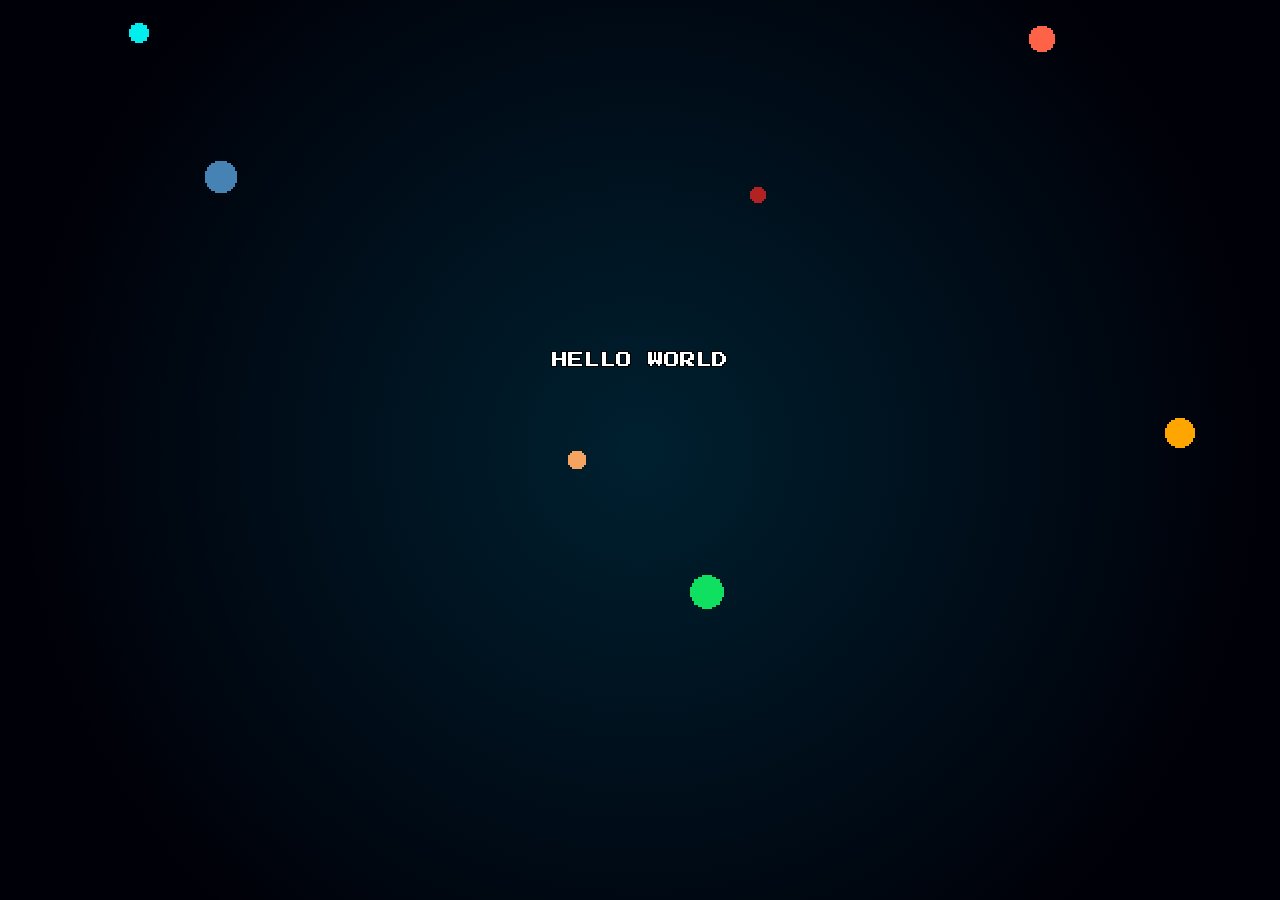
==== index.html @ 15dae46c "mobile view" ====
<!DOCTYPE html>
<html lang="ja">
  <head>
    <meta charset="UTF-8" />
    <meta name="viewport" content="width=device-width, initial-scale=1.0" />
    <meta name="google-adsense-account" content="ca-pub-1709050651667510">
    <title>yutat23.dev</title>
    <!-- favicon -->
    <link
      rel="icon"
      href="https://avatars.githubusercontent.com/u/45997563?v=4"
      type="image/x-icon"
    />
    <link
      href="https://fonts.googleapis.com/css2?family=Noto+Sans+JP:wght@400;700&family=Press+Start+2P&display=swap"
      rel="stylesheet"
    />
    <style>
      :root {
        --text-shadow: -1px -1px 0 #000, 1px -1px 0 #000, -1px 1px 0 #000,
          1px 1px 0 #000;
      }
      html,
      body {
        margin: 0;
        padding: 0;
        width: 100%;
        height: 100%;
        overflow: auto;
        background: radial-gradient(circle at center, #002030 0%, #000008 80%);
        font-family: "Noto Sans JP", sans-serif;
      }
      .star {
        position: absolute;
        width: 2px;
        height: 2px;
        background: #fff;
        opacity: 0;
        animation: twinkle infinite ease-in-out;
        image-rendering: pixelated;
        filter: blur(0.5px);
      }
      @keyframes twinkle {
        0%,
        100% {
          opacity: 0;
        }
        50% {
          opacity: 1;
        }
      }
      .pixel-planet {
        position: absolute;
        image-rendering: pixelated;
      }
      #home-view {
        position: fixed;
        inset: 0;
        z-index: 1;
      }
      #message {
        position: fixed;
        top:40%;
        left: 50%;
        transform: translate(-50%, -50%);
        z-index: 10;
        color: #ffffff;
        font-family: "Press Start 2P", monospace;
        font-size: 16px;
        padding: 8px 12px;
        white-space: nowrap;
        text-align: center;
        text-shadow: var(--text-shadow);
      }
      #world-link {
        color: inherit;
        cursor: pointer;
        text-decoration: none;
      }
      #world-link:hover {
        opacity: 0.85;
      }
      #portfolio-section {
        display: none;
        position: fixed;
        top: calc(38% + 36px);
        left: 50%;
        transform: translateX(-50%);
        z-index: 10;
        text-align: left;
        max-height: calc(100vh - 140px);
        flex-direction: column;
        background: rgba(0, 8, 24, 0.15);
        backdrop-filter: blur(6px);
        -webkit-backdrop-filter: blur(6px);
        border-radius: 8px;
        padding: 8px 0 0 0;
        mask-image: radial-gradient(ellipse 90% 95% at 50% 50%, black 40%, transparent 100%);
        -webkit-mask-image: radial-gradient(ellipse 90% 95% at 50% 50%, black 40%, transparent 100%);
      }
      #portfolio-section.is-visible {
        display: flex;
      }
      #portfolio-list {
        flex: 1;
        min-height: 0;
        overflow-y: auto;
        overflow-x: hidden;
        padding: 0 16px;
      }
      #portfolio-section .portfolio-category {
        margin: 24px 0 12px 0;
        font-size: 12px;
        color: rgba(255, 255, 255, 0.95);
      }
      #portfolio-section .portfolio-category:first-child {
        margin-top: 0;
      }
      #portfolio-section ul.portfolio-list {
        list-style: none;
        margin: 0 0 16px 0;
        padding: 0;
        text-align: left;
      }
      #portfolio-section .portfolio-item {
        margin-bottom: 12px;
        font-size: 14px;
        line-height: 1.6;
        color: rgba(255, 255, 255, 0.95);
      }
      #portfolio-section .portfolio-item a {
        color: #5ee7ff;
        text-decoration: none;
        text-shadow: var(--text-shadow);
      }
      #portfolio-section .portfolio-item a:hover {
        text-decoration: underline;
        color: #8eefff;
      }
      #portfolio-section .portfolio-item .sep {
        color: rgba(255, 255, 255, 0.85);
        margin: 0 6px;
      }
      #back-link {
        flex-shrink: 0;
        padding: 12px 0 8px 0;
        color: rgba(255, 255, 255, 0.95);
        font-size: 12px;
        text-decoration: none;
        text-shadow: var(--text-shadow);
      }
      #back-link:hover {
        color: #fff;
      }
      @media (max-width: 480px) {
        #message {
          top: 20%;
          transform: translate(-50%, 0);
        }
        #portfolio-section {
          top: calc(20% + 36px);
        }
      }
    </style>
  </head>
  <body>
    <div id="home-view">
      <div id="message">
        HELLO <a id="world-link" href="#" aria-label="Works">WORLD</a>
      </div>
      <div id="portfolio-section" aria-hidden="true">
        <div id="portfolio-list"></div>
        <a id="back-link" href="#" aria-label="戻る">← Back</a>
      </div>
    </div>
    <script>
      const homeView = document.getElementById("home-view");
      const numStars = 200;
      for (let i = 0; i < numStars; i++) {
        const star = document.createElement("div");
        star.className = "star";
        star.style.top = Math.random() * 100 + "%";
        star.style.left = Math.random() * 100 + "%";
        star.style.animationDuration = Math.random() * 2 + 1 + "s";
        star.style.animationDelay = Math.random() * 5 + "s";
        homeView.appendChild(star);
      }

      const planetTypes = [
        { size: 20, color: "#00eeee" },
        { size: 16, color: "#b22222" },
        { size: 18, color: "#f4a460" },
        { size: 30, color: "#ffa500" },
        { size: 26, color: "#ff6347" },
        { size: 32, color: "#4682b4" },
        { size: 34, color: "#0fe060" },
      ];

      function createPixelPlanet({ size, color }) {
        const canvas = document.createElement("canvas");
        const res = Math.floor(size / 2);
        canvas.width = res;
        canvas.height = res;
        canvas.className = "pixel-planet";
        canvas.style.width = size + "px";
        canvas.style.height = size + "px";
        homeView.appendChild(canvas);
        const ctx = canvas.getContext("2d");
        for (let y = 0; y < res; y++) {
          for (let x = 0; x < res; x++) {
            const dx = x - res / 2 + 0.5,
              dy = y - res / 2 + 0.5;
            if (dx * dx + dy * dy <= (res / 2) * (res / 2)) {
              ctx.fillStyle = color;
              ctx.fillRect(x, y, 1, 1);
            }
          }
        }

          const msgRect = document.getElementById("message").getBoundingClientRect();
        const margin = 20;
        const maxX = window.innerWidth - size - margin;
        const maxY = window.innerHeight - size - margin;

        let x, y;
        do {
          x = margin + Math.random() * maxX;
          y = margin + Math.random() * maxY;
        } while (
          x + size > msgRect.left &&
          x < msgRect.right &&
          y + size > msgRect.top &&
          y < msgRect.bottom
        );

        canvas.style.left = x + "px";
        canvas.style.top = y + "px";
      }

      planetTypes.forEach(createPixelPlanet);

      (function () {
        const worldLink = document.getElementById("world-link");
        const backLink = document.getElementById("back-link");
        const portfolioSection = document.getElementById("portfolio-section");
        const portfolioList = document.getElementById("portfolio-list");

        const CATEGORY_ORDER = ["Webアプリケーション", "CLI", "GUIアプリケーション", "ライブラリ"];

        function escapeHtml(str) {
          const div = document.createElement("div");
          div.textContent = str;
          return div.innerHTML;
        }

        function togglePortfolio() {
          const isOpen = portfolioSection.classList.toggle("is-visible");
          worldLink.textContent = isOpen ? "WORKS" : "WORLD";
          portfolioSection.setAttribute("aria-hidden", !isOpen);
        }

        function disableWorldLink() {
          worldLink.style.pointerEvents = "none";
          worldLink.style.opacity = "1";
        }

        function renderItem(item) {
          const parts = [`<a href="${escapeHtml(item.url)}" target="_blank" rel="noopener noreferrer">${escapeHtml(item.name)}</a>`];
          if (item.siteUrl) {
            parts.push(`<span class="sep">·</span><a href="${escapeHtml(item.siteUrl)}" target="_blank" rel="noopener noreferrer">${escapeHtml(item.siteUrl)}</a>`);
          }
          if (item.description) {
            parts.push(`<span class="sep">—</span><span>${escapeHtml(item.description)}</span>`);
          }
          return `<li class="portfolio-item">${parts.join("")}</li>`;
        }

        function groupByCategory(items) {
          const groups = {};
          items.forEach((item) => {
            const cat = item.category || "その他";
            (groups[cat] ??= []).push(item);
          });
          const ordered = CATEGORY_ORDER.filter((c) => groups[c]);
          const rest = Object.keys(groups).filter((c) => !CATEGORY_ORDER.includes(c));
          return [...ordered, ...rest].map((cat) => ({ category: cat, items: groups[cat] }));
        }

        worldLink.addEventListener("click", (e) => {
          e.preventDefault();
          togglePortfolio();
        });
        backLink.addEventListener("click", (e) => {
          e.preventDefault();
          togglePortfolio();
        });
        document.addEventListener("keydown", (e) => {
          if (e.key === "Escape" && portfolioSection.classList.contains("is-visible")) {
            togglePortfolio();
          }
        });

        fetch("portfolio.json")
          .then((res) => res.json())
          .then((items) => {
            if (items.length === 0) {
              disableWorldLink();
              return;
            }
            const groups = groupByCategory(items);
            portfolioList.innerHTML = groups
              .map(
                ({ category, items: catItems }) => `
              <div class="portfolio-category">${escapeHtml(category)}</div>
              <ul class="portfolio-list">
                ${catItems.map(renderItem).join("")}
              </ul>
            `
              )
              .join("");
          })
          .catch(disableWorldLink);
      })();
    </script>
  </body>
</html>
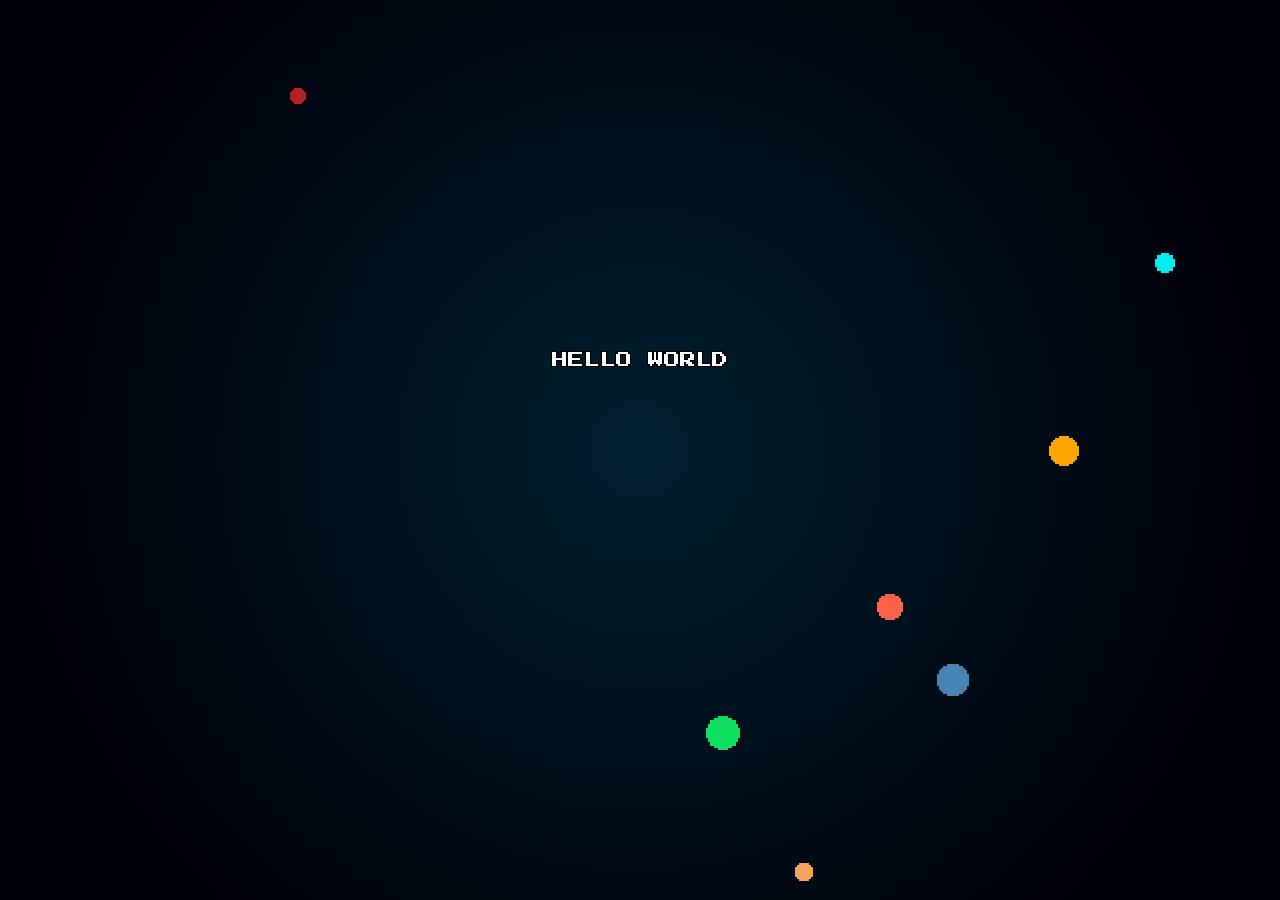
==== commit dd99bc99: "scroll" ====
--- a/index.html
+++ b/index.html
@@ -84,12 +84,14 @@
         display: none;
         position: fixed;
         top: calc(38% + 36px);
+        bottom: 20px;
         left: 50%;
         transform: translateX(-50%);
         z-index: 10;
         text-align: left;
-        max-height: calc(100vh - 140px);
+        width: min(95vw, 600px);
         flex-direction: column;
+        overflow: hidden;
         background: rgba(0, 8, 24, 0.15);
         backdrop-filter: blur(6px);
         -webkit-backdrop-filter: blur(6px);
@@ -104,9 +106,26 @@
       #portfolio-list {
         flex: 1;
         min-height: 0;
-        overflow-y: auto;
+        overflow-y: scroll;
         overflow-x: hidden;
         padding: 0 16px;
+        -webkit-overflow-scrolling: touch;
+        overscroll-behavior: contain;
+        scrollbar-width: thin;
+        scrollbar-color: rgba(94, 231, 255, 0.6) transparent;
+      }
+      #portfolio-list::-webkit-scrollbar {
+        width: 6px;
+      }
+      #portfolio-list::-webkit-scrollbar-track {
+        background: transparent;
+      }
+      #portfolio-list::-webkit-scrollbar-thumb {
+        background: rgba(94, 231, 255, 0.5);
+        border-radius: 3px;
+      }
+      #portfolio-list::-webkit-scrollbar-thumb:hover {
+        background: rgba(94, 231, 255, 0.8);
       }
       #portfolio-section .portfolio-category {
         margin: 24px 0 12px 0;
@@ -159,6 +178,7 @@
         }
         #portfolio-section {
           top: calc(20% + 36px);
+          bottom: 16px;
         }
       }
     </style>
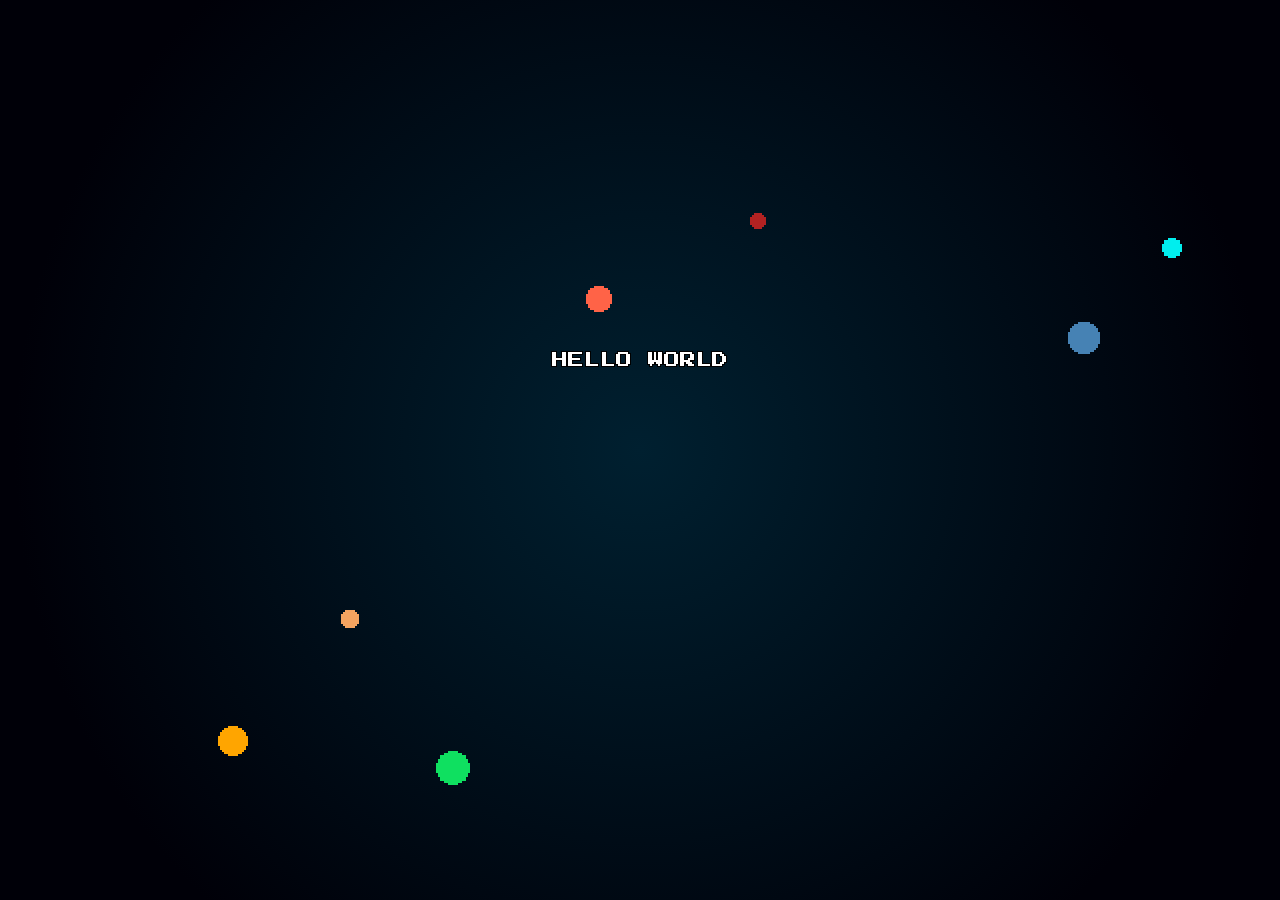
==== commit 6dadcf11: "glitch" ====
--- a/index.html
+++ b/index.html
@@ -71,14 +71,48 @@
         white-space: nowrap;
         text-align: center;
         text-shadow: var(--text-shadow);
+        -webkit-user-select: none;
+        user-select: none;
       }
       #world-link {
         color: inherit;
         cursor: pointer;
         text-decoration: none;
+        display: inline-block;
+        text-shadow: var(--text-shadow);
+        animation: soft-blink 2.5s ease-in-out infinite, glitch 10s ease-in-out infinite;
+      }
+      @keyframes glitch {
+        0%, 94%, 100% {
+          text-shadow: var(--text-shadow);
+          transform: translate(0);
+        }
+        95% {
+          text-shadow: -2px 0 rgba(255, 0, 128, 0.9), 2px 0 rgba(0, 255, 255, 0.9), var(--text-shadow);
+          transform: translate(-2px, 1px);
+        }
+        95.5% {
+          text-shadow: 2px 0 rgba(0, 255, 255, 0.9), -2px 0 rgba(255, 0, 128, 0.9), var(--text-shadow);
+          transform: translate(2px, -1px);
+        }
+        96% {
+          text-shadow: -1px 0 rgba(255, 0, 128, 0.7), 1px 0 rgba(0, 255, 255, 0.7), var(--text-shadow);
+          transform: translate(-1px, 0);
+        }
+        96.5% {
+          text-shadow: 1px 0 rgba(0, 255, 255, 0.7), -1px 0 rgba(255, 0, 128, 0.7), var(--text-shadow);
+          transform: translate(1px, 1px);
+        }
+        97% {
+          text-shadow: var(--text-shadow);
+          transform: translate(0);
+        }
       }
       #world-link:hover {
         opacity: 0.85;
+        transform: translate(0);
+        text-shadow: var(--text-shadow);
+        animation: none;
       }
       #portfolio-section {
         display: none;
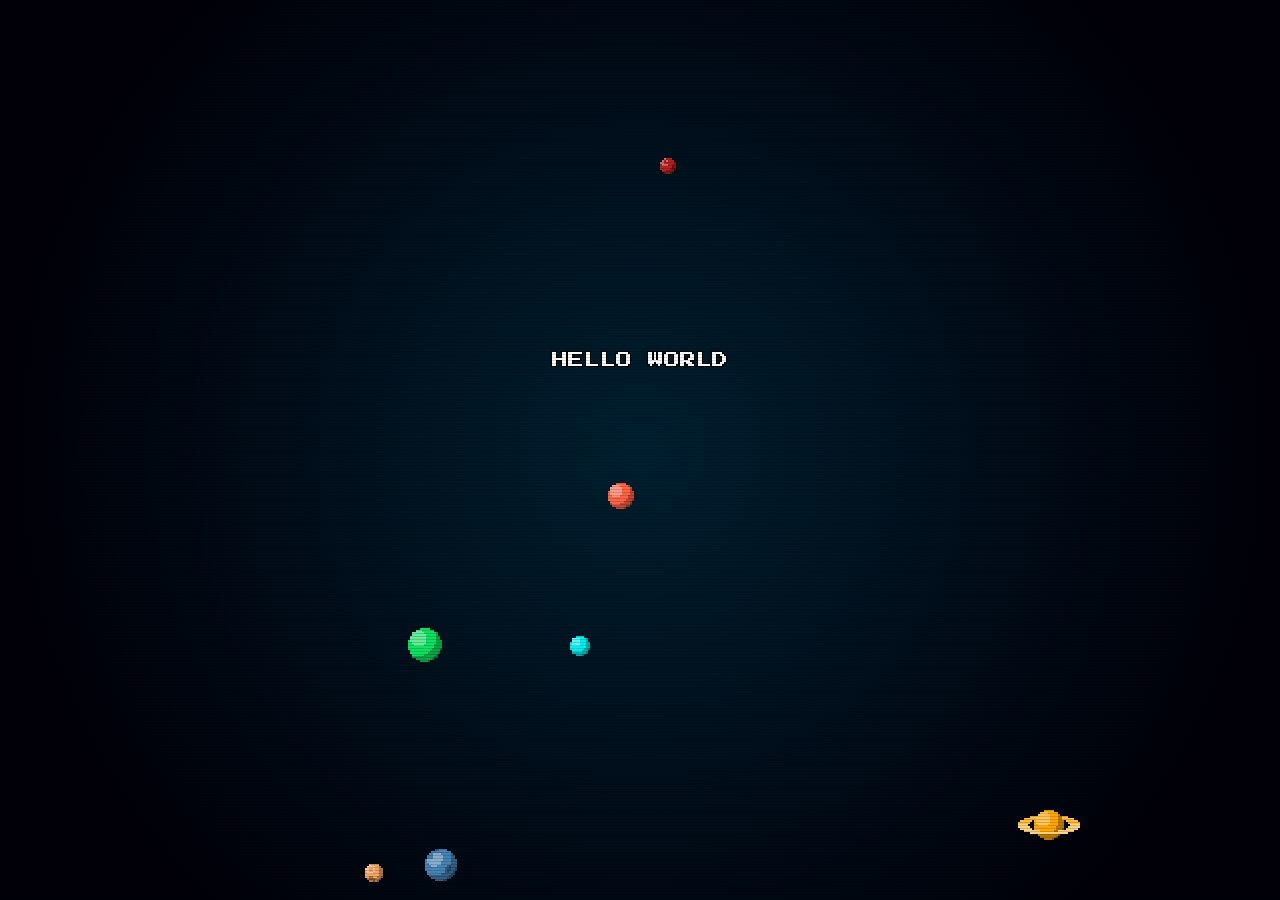
==== commit 250ffb59: "favicon" ====
--- a/index.html
+++ b/index.html
@@ -5,14 +5,26 @@
     <meta name="viewport" content="width=device-width, initial-scale=1.0" />
     <meta name="google-adsense-account" content="ca-pub-1709050651667510">
     <title>yutat23.dev</title>
+    <meta
+      name="description"
+      content="yutat23 のポートフォリオサイト。Webアプリケーション、CLIツール、ライブラリなどの制作物を紹介しています。"
+    />
+    <meta name="theme-color" content="#000008" />
+    <meta property="og:title" content="yutat23.dev" />
+    <meta
+      property="og:description"
+      content="yutat23 のポートフォリオサイト。Webアプリケーション、CLIツール、ライブラリなどの制作物を紹介しています。"
+    />
+    <meta property="og:url" content="https://yutat23.dev/" />
+    <meta property="og:type" content="website" />
+    <meta property="og:image" content="https://yutat23.dev/favicon.png" />
+    <meta name="twitter:card" content="summary" />
     <!-- favicon -->
+    <link rel="icon" href="favicon.png" type="image/png" />
+    <link rel="preconnect" href="https://fonts.googleapis.com" />
+    <link rel="preconnect" href="https://fonts.gstatic.com" crossorigin />
     <link
-      rel="icon"
-      href="https://avatars.githubusercontent.com/u/45997563?v=4"
-      type="image/x-icon"
-    />
-    <link
-      href="https://fonts.googleapis.com/css2?family=Noto+Sans+JP:wght@400;700&family=Press+Start+2P&display=swap"
+      href="https://fonts.googleapis.com/css2?family=DotGothic16&family=Noto+Sans+JP:wght@400;700&family=Press+Start+2P&display=swap"
       rel="stylesheet"
     />
     <style>
@@ -38,7 +50,6 @@
         opacity: 0;
         animation: twinkle infinite ease-in-out;
         image-rendering: pixelated;
-        filter: blur(0.5px);
       }
       @keyframes twinkle {
         0%,
@@ -46,12 +57,53 @@
           opacity: 0;
         }
         50% {
+          opacity: var(--max-opacity, 1);
+        }
+      }
+      .shooting-star {
+        position: absolute;
+        width: 90px;
+        height: 1px;
+        background: linear-gradient(90deg, transparent, rgba(255, 255, 255, 0.9));
+        opacity: 0;
+        pointer-events: none;
+        transform: rotate(30deg);
+      }
+      .shooting-star.is-active {
+        animation: shoot 0.9s linear;
+      }
+      @keyframes shoot {
+        0% {
+          opacity: 0;
+          transform: rotate(30deg) translateX(0);
+        }
+        15% {
           opacity: 1;
+        }
+        100% {
+          opacity: 0;
+          transform: rotate(30deg) translateX(260px);
         }
       }
       .pixel-planet {
         position: absolute;
         image-rendering: pixelated;
+        animation: float var(--float-duration, 9s) ease-in-out
+          var(--float-delay, 0s) infinite;
+        transition: opacity 0.3s ease;
+      }
+      /* ポートフォリオ表示中はリストの邪魔にならないよう惑星を薄くする */
+      #home-view.is-portfolio-open .pixel-planet {
+        opacity: 0.25;
+      }
+      @keyframes float {
+        0%,
+        100% {
+          transform: translateY(0);
+        }
+        50% {
+          transform: translateY(-6px);
+        }
       }
       #home-view {
         position: fixed;
@@ -75,6 +127,12 @@
         user-select: none;
       }
       #world-link {
+        appearance: none;
+        background: none;
+        border: none;
+        padding: 0;
+        margin: 0;
+        font: inherit;
         color: inherit;
         cursor: pointer;
         text-decoration: none;
@@ -82,6 +140,12 @@
         text-shadow: var(--text-shadow);
         animation: soft-blink 2.5s ease-in-out infinite, glitch 10s ease-in-out infinite;
       }
+      #world-link:disabled {
+        cursor: default;
+        animation: none;
+        transform: translate(0);
+        text-shadow: var(--text-shadow);
+      }
       @keyframes glitch {
         0%, 94%, 100% {
           text-shadow: var(--text-shadow);
@@ -115,12 +179,17 @@
         animation: none;
       }
       #portfolio-section {
-        display: none;
+        display: flex;
+        opacity: 0;
+        visibility: hidden;
+        pointer-events: none;
         position: fixed;
         top: calc(38% + 36px);
         bottom: 20px;
         left: 50%;
-        transform: translateX(-50%);
+        transform: translateX(-50%) translateY(12px);
+        transition: opacity 0.3s ease, transform 0.3s ease,
+          visibility 0s linear 0.3s;
         z-index: 10;
         text-align: left;
         width: min(95vw, 600px);
@@ -135,7 +204,11 @@
         -webkit-mask-image: radial-gradient(ellipse 90% 95% at 50% 50%, black 40%, transparent 100%);
       }
       #portfolio-section.is-visible {
-        display: flex;
+        opacity: 1;
+        visibility: visible;
+        pointer-events: auto;
+        transform: translateX(-50%) translateY(0);
+        transition: opacity 0.3s ease, transform 0.3s ease;
       }
       #portfolio-list {
         flex: 1;
@@ -163,8 +236,11 @@
       }
       #portfolio-section .portfolio-category {
         margin: 24px 0 12px 0;
-        font-size: 12px;
-        color: rgba(255, 255, 255, 0.95);
+        font-family: "DotGothic16", "Noto Sans JP", sans-serif;
+        font-size: 14px;
+        letter-spacing: 2px;
+        color: #ffcf6e;
+        text-shadow: var(--text-shadow);
       }
       #portfolio-section .portfolio-category:first-child {
         margin-top: 0;
@@ -176,10 +252,16 @@
         text-align: left;
       }
       #portfolio-section .portfolio-item {
-        margin-bottom: 12px;
+        margin: 0 -8px 4px -8px;
+        padding: 6px 8px;
+        border-radius: 4px;
         font-size: 14px;
         line-height: 1.6;
         color: rgba(255, 255, 255, 0.95);
+        transition: background 0.2s ease;
+      }
+      #portfolio-section .portfolio-item:hover {
+        background: rgba(94, 231, 255, 0.08);
       }
       #portfolio-section .portfolio-item a {
         color: #5ee7ff;
@@ -195,6 +277,12 @@
         margin: 0 6px;
       }
       #back-link {
+        appearance: none;
+        background: none;
+        border: none;
+        margin: 0;
+        font-family: inherit;
+        cursor: pointer;
         flex-shrink: 0;
         padding: 12px 0 8px 0;
         color: rgba(255, 255, 255, 0.95);
@@ -205,6 +293,38 @@
       #back-link:hover {
         color: #fff;
       }
+      /* CRTスキャンライン風オーバーレイ */
+      body::after {
+        content: "";
+        position: fixed;
+        inset: 0;
+        z-index: 100;
+        pointer-events: none;
+        background: repeating-linear-gradient(
+          to bottom,
+          rgba(0, 0, 0, 0.16) 0,
+          rgba(0, 0, 0, 0.16) 1px,
+          transparent 1px,
+          transparent 3px
+        );
+      }
+      @media (prefers-reduced-motion: reduce) {
+        .star {
+          animation: none;
+          opacity: 0.7;
+        }
+        #world-link,
+        .pixel-planet {
+          animation: none;
+        }
+        .shooting-star {
+          display: none;
+        }
+        #portfolio-section,
+        #portfolio-section.is-visible {
+          transition: none;
+        }
+      }
       @media (max-width: 480px) {
         #message {
           top: 20%;
@@ -220,11 +340,19 @@
   <body>
     <div id="home-view">
       <div id="message">
-        HELLO <a id="world-link" href="#" aria-label="Works">WORLD</a>
+        HELLO
+        <button
+          id="world-link"
+          type="button"
+          aria-expanded="false"
+          aria-controls="portfolio-section"
+        >
+          WORLD
+        </button>
       </div>
       <div id="portfolio-section" aria-hidden="true">
         <div id="portfolio-list"></div>
-        <a id="back-link" href="#" aria-label="戻る">← Back</a>
+        <button id="back-link" type="button" aria-label="戻る">← Back</button>
       </div>
     </div>
     <script>
@@ -233,6 +361,13 @@
       for (let i = 0; i < numStars; i++) {
         const star = document.createElement("div");
         star.className = "star";
+        const starSize = [1, 1, 1, 2, 2, 3][Math.floor(Math.random() * 6)];
+        star.style.width = starSize + "px";
+        star.style.height = starSize + "px";
+        star.style.setProperty(
+          "--max-opacity",
+          (0.4 + Math.random() * 0.6).toFixed(2)
+        );
         star.style.top = Math.random() * 100 + "%";
         star.style.left = Math.random() * 100 + "%";
         star.style.animationDuration = Math.random() * 2 + 1 + "s";
@@ -242,48 +377,116 @@
 
       const planetTypes = [
         { size: 20, color: "#00eeee" },
-        { size: 16, color: "#b22222" },
-        { size: 18, color: "#f4a460" },
-        { size: 30, color: "#ffa500" },
+        { size: 16, color: "#b22222", craters: true },
+        { size: 18, color: "#f4a460", craters: true },
+        { size: 30, color: "#ffa500", ring: true },
         { size: 26, color: "#ff6347" },
-        { size: 32, color: "#4682b4" },
+        { size: 32, color: "#4682b4", craters: true },
         { size: 34, color: "#0fe060" },
       ];
 
-      function createPixelPlanet({ size, color }) {
+      // factor < 1 で暗く、> 1 で白に近づける
+      function shadeColor(hex, factor) {
+        const n = parseInt(hex.slice(1), 16);
+        const ch = (v) =>
+          factor <= 1
+            ? Math.round(v * factor)
+            : Math.round(v + (255 - v) * (factor - 1));
+        return `rgb(${ch((n >> 16) & 255)}, ${ch((n >> 8) & 255)}, ${ch(n & 255)})`;
+      }
+
+      function createPixelPlanet({ size, color, ring, craters }) {
+        const res = Math.floor(size / 2);
+        const r = res / 2;
+        const ringPad = ring ? Math.round(res * 0.6) : 0;
         const canvas = document.createElement("canvas");
-        const res = Math.floor(size / 2);
-        canvas.width = res;
+        canvas.width = res + ringPad * 2;
         canvas.height = res;
         canvas.className = "pixel-planet";
-        canvas.style.width = size + "px";
-        canvas.style.height = size + "px";
+        const cssW = canvas.width * 2;
+        const cssH = canvas.height * 2;
+        canvas.style.width = cssW + "px";
+        canvas.style.height = cssH + "px";
+        canvas.style.setProperty(
+          "--float-duration",
+          (7 + Math.random() * 6).toFixed(1) + "s"
+        );
+        canvas.style.setProperty(
+          "--float-delay",
+          (-Math.random() * 10).toFixed(1) + "s"
+        );
         homeView.appendChild(canvas);
         const ctx = canvas.getContext("2d");
+
+        // クレーターの位置とサイズを事前に決める(惑星中心からの相対座標)
+        const craterList = craters
+          ? Array.from({ length: 3 }, () => ({
+              x: (Math.random() - 0.5) * res * 0.9,
+              y: (Math.random() - 0.5) * res * 0.9,
+              r: r * (0.15 + Math.random() * 0.15),
+            }))
+          : [];
+
         for (let y = 0; y < res; y++) {
           for (let x = 0; x < res; x++) {
-            const dx = x - res / 2 + 0.5,
-              dy = y - res / 2 + 0.5;
-            if (dx * dx + dy * dy <= (res / 2) * (res / 2)) {
-              ctx.fillStyle = color;
+            const dx = x - r + 0.5;
+            const dy = y - r + 0.5;
+            if (dx * dx + dy * dy > r * r) continue;
+            // 左上の光源からの距離で階調を決める
+            const lx = dx + r * 0.4;
+            const ly = dy + r * 0.4;
+            const d = Math.sqrt(lx * lx + ly * ly) / r;
+            let factor;
+            if (d < 0.5) factor = 1.35;
+            else if (d < 1.05) factor = 1;
+            else if (d < 1.45) factor = 0.72;
+            else factor = 0.5;
+            if (
+              craterList.some(
+                (c) => (dx - c.x) ** 2 + (dy - c.y) ** 2 <= c.r * c.r
+              )
+            ) {
+              factor *= 0.72;
+            }
+            ctx.fillStyle = shadeColor(color, factor);
+            ctx.fillRect(x + ringPad, y, 1, 1);
+          }
+        }
+
+        if (ring) {
+          const cx = canvas.width / 2;
+          const aOuter = r + ringPad * 0.9;
+          const aInner = r + ringPad * 0.3;
+          const flat = 0.32; // リングのつぶれ具合
+          for (let y = 0; y < canvas.height; y++) {
+            for (let x = 0; x < canvas.width; x++) {
+              const ex = x - cx + 0.5;
+              const ey = y - r + 0.5;
+              const vOuter = (ex / aOuter) ** 2 + (ey / (aOuter * flat)) ** 2;
+              const vInner = (ex / aInner) ** 2 + (ey / (aInner * flat)) ** 2;
+              if (vOuter > 1 || vInner < 1) continue;
+              // 上半分は惑星の裏に隠し、下半分だけ手前に重ねる
+              const onPlanet = ex * ex + ey * ey <= r * r;
+              if (onPlanet && ey < 0) continue;
+              ctx.fillStyle = shadeColor(color, ey < 0 ? 1.25 : 1.5);
               ctx.fillRect(x, y, 1, 1);
             }
           }
         }
 
-          const msgRect = document.getElementById("message").getBoundingClientRect();
+        const msgRect = document.getElementById("message").getBoundingClientRect();
         const margin = 20;
-        const maxX = window.innerWidth - size - margin;
-        const maxY = window.innerHeight - size - margin;
+        const maxX = window.innerWidth - cssW - margin;
+        const maxY = window.innerHeight - cssH - margin;
 
         let x, y;
         do {
           x = margin + Math.random() * maxX;
           y = margin + Math.random() * maxY;
         } while (
-          x + size > msgRect.left &&
+          x + cssW > msgRect.left &&
           x < msgRect.right &&
-          y + size > msgRect.top &&
+          y + cssH > msgRect.top &&
           y < msgRect.bottom
         );
 
@@ -291,7 +494,29 @@
         canvas.style.top = y + "px";
       }
 
-      planetTypes.forEach(createPixelPlanet);
+      // Webフォント読み込み後にメッセージの実寸を測って惑星を配置する
+      document.fonts.ready.then(() => {
+        planetTypes.forEach(createPixelPlanet);
+      });
+
+      // 流れ星(動きを減らす設定のときは出さない)
+      (function () {
+        if (window.matchMedia("(prefers-reduced-motion: reduce)").matches) {
+          return;
+        }
+        const shootingStar = document.createElement("div");
+        shootingStar.className = "shooting-star";
+        homeView.appendChild(shootingStar);
+        function launch() {
+          shootingStar.style.left = Math.random() * 70 + "%";
+          shootingStar.style.top = Math.random() * 40 + "%";
+          shootingStar.classList.remove("is-active");
+          void shootingStar.offsetWidth; // アニメーションを頭から再生し直す
+          shootingStar.classList.add("is-active");
+          setTimeout(launch, 6000 + Math.random() * 14000);
+        }
+        setTimeout(launch, 3000 + Math.random() * 5000);
+      })();
 
       (function () {
         const worldLink = document.getElementById("world-link");
@@ -301,32 +526,49 @@
 
         const CATEGORY_ORDER = ["Webアプリケーション", "CLI", "GUIアプリケーション", "ライブラリ"];
 
-        function escapeHtml(str) {
-          const div = document.createElement("div");
-          div.textContent = str;
-          return div.innerHTML;
-        }
-
         function togglePortfolio() {
           const isOpen = portfolioSection.classList.toggle("is-visible");
           worldLink.textContent = isOpen ? "WORKS" : "WORLD";
+          worldLink.setAttribute("aria-expanded", isOpen);
           portfolioSection.setAttribute("aria-hidden", !isOpen);
+          homeView.classList.toggle("is-portfolio-open", isOpen);
         }
 
         function disableWorldLink() {
-          worldLink.style.pointerEvents = "none";
-          worldLink.style.opacity = "1";
+          worldLink.disabled = true;
+        }
+
+        function createExternalLink(href, text) {
+          const a = document.createElement("a");
+          a.href = href;
+          a.target = "_blank";
+          a.rel = "noopener noreferrer";
+          a.textContent = text;
+          return a;
+        }
+
+        function createSep(text) {
+          const sep = document.createElement("span");
+          sep.className = "sep";
+          sep.textContent = text;
+          return sep;
         }
 
         function renderItem(item) {
-          const parts = [`<a href="${escapeHtml(item.url)}" target="_blank" rel="noopener noreferrer">${escapeHtml(item.name)}</a>`];
+          const li = document.createElement("li");
+          li.className = "portfolio-item";
+          li.appendChild(createExternalLink(item.url, item.name));
           if (item.siteUrl) {
-            parts.push(`<span class="sep">·</span><a href="${escapeHtml(item.siteUrl)}" target="_blank" rel="noopener noreferrer">${escapeHtml(item.siteUrl)}</a>`);
+            li.appendChild(createSep("·"));
+            li.appendChild(createExternalLink(item.siteUrl, item.siteUrl));
           }
           if (item.description) {
-            parts.push(`<span class="sep">—</span><span>${escapeHtml(item.description)}</span>`);
+            li.appendChild(createSep("—"));
+            const desc = document.createElement("span");
+            desc.textContent = item.description;
+            li.appendChild(desc);
           }
-          return `<li class="portfolio-item">${parts.join("")}</li>`;
+          return li;
         }
 
         function groupByCategory(items) {
@@ -355,23 +597,28 @@
         });
 
         fetch("portfolio.json")
-          .then((res) => res.json())
+          .then((res) => {
+            if (!res.ok) {
+              throw new Error(`portfolio.json の取得に失敗しました (${res.status})`);
+            }
+            return res.json();
+          })
           .then((items) => {
             if (items.length === 0) {
               disableWorldLink();
               return;
             }
-            const groups = groupByCategory(items);
-            portfolioList.innerHTML = groups
-              .map(
-                ({ category, items: catItems }) => `
-              <div class="portfolio-category">${escapeHtml(category)}</div>
-              <ul class="portfolio-list">
-                ${catItems.map(renderItem).join("")}
-              </ul>
-            `
-              )
-              .join("");
+            groupByCategory(items).forEach(({ category, items: catItems }) => {
+              const heading = document.createElement("div");
+              heading.className = "portfolio-category";
+              heading.textContent = category;
+              portfolioList.appendChild(heading);
+
+              const ul = document.createElement("ul");
+              ul.className = "portfolio-list";
+              catItems.forEach((item) => ul.appendChild(renderItem(item)));
+              portfolioList.appendChild(ul);
+            });
           })
           .catch(disableWorldLink);
       })();
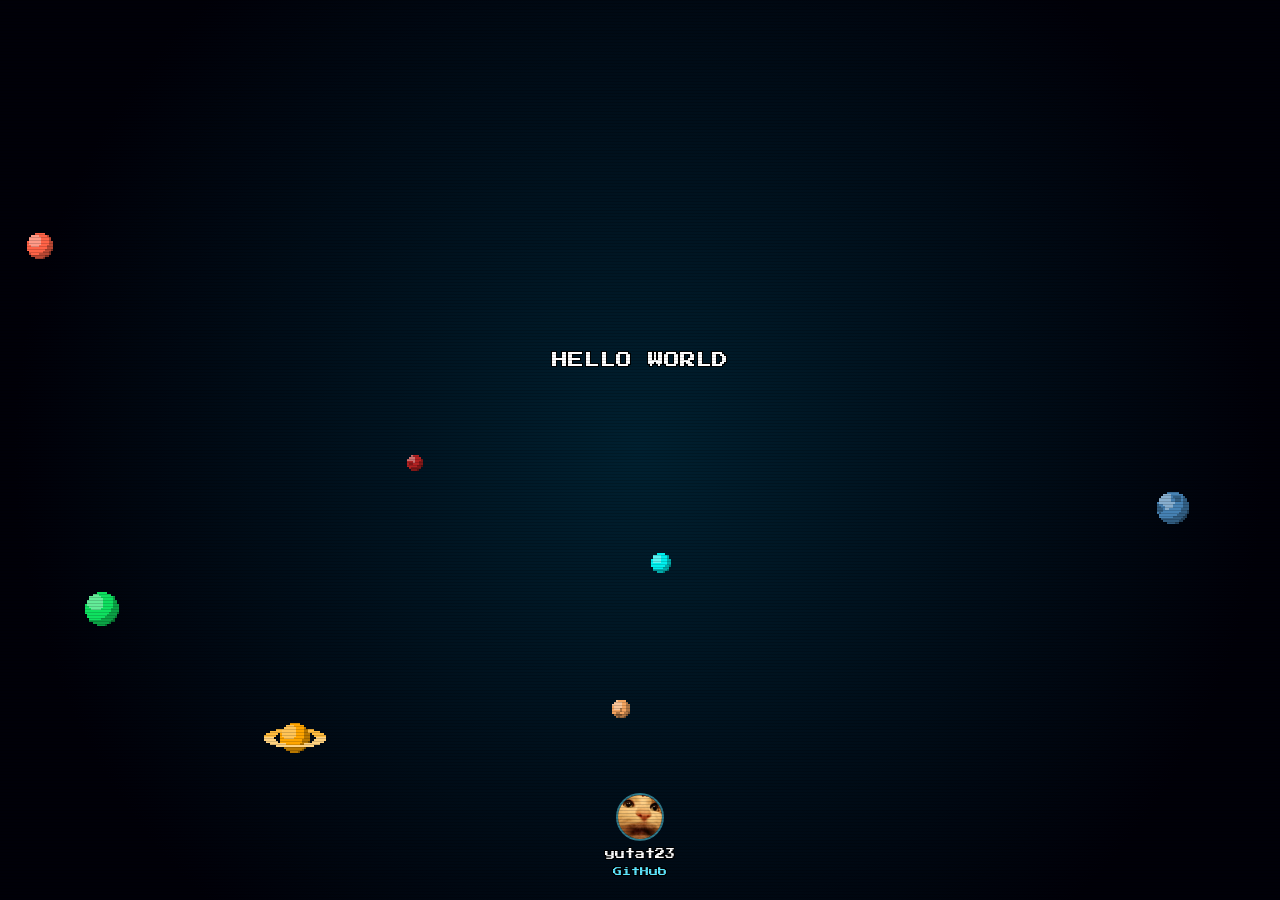
==== commit b3d614ab: "Link" ====
--- a/index.html
+++ b/index.html
@@ -293,6 +293,58 @@
       #back-link:hover {
         color: #fff;
       }
+      #profile {
+        position: fixed;
+        left: 50%;
+        bottom: 24px;
+        transform: translateX(-50%);
+        z-index: 10;
+        display: flex;
+        flex-direction: column;
+        align-items: center;
+        gap: 8px;
+        text-align: center;
+        max-width: 90vw;
+        transition: opacity 0.3s ease;
+      }
+      /* ポートフォリオ表示中はリストと重なるため隠す */
+      #home-view.is-portfolio-open #profile {
+        opacity: 0;
+        pointer-events: none;
+      }
+      #profile-avatar {
+        width: 44px;
+        height: 44px;
+        border-radius: 50%;
+        border: 2px solid rgba(94, 231, 255, 0.5);
+      }
+      #profile-name {
+        font-family: "Press Start 2P", monospace;
+        font-size: 10px;
+        color: #fff;
+        text-shadow: var(--text-shadow);
+      }
+      #profile-bio {
+        font-family: "DotGothic16", "Noto Sans JP", sans-serif;
+        font-size: 13px;
+        color: rgba(255, 255, 255, 0.85);
+        text-shadow: var(--text-shadow);
+      }
+      #profile-links {
+        display: flex;
+        gap: 16px;
+      }
+      #profile-links a {
+        font-family: "Press Start 2P", monospace;
+        font-size: 9px;
+        color: #5ee7ff;
+        text-decoration: none;
+        text-shadow: var(--text-shadow);
+      }
+      #profile-links a:hover {
+        color: #8eefff;
+        text-decoration: underline;
+      }
       /* CRTスキャンライン風オーバーレイ */
       body::after {
         content: "";
@@ -333,6 +385,12 @@
         #portfolio-section {
           top: calc(20% + 36px);
           bottom: 16px;
+        }
+        #profile {
+          bottom: 16px;
+        }
+        #profile-bio {
+          font-size: 11px;
         }
       }
     </style>
@@ -353,6 +411,13 @@
       <div id="portfolio-section" aria-hidden="true">
         <div id="portfolio-list"></div>
         <button id="back-link" type="button" aria-label="戻る">← Back</button>
+      </div>
+      <div id="profile">
+        <img id="profile-avatar" src="favicon.png" alt="yutat23のアイコン" width="44" height="44" />
+        <span id="profile-name">yutat23</span>
+        <nav id="profile-links" aria-label="Contact Links">
+          <a href="https://github.com/yutat23" target="_blank" rel="noopener noreferrer">GitHub</a>
+        </nav>
       </div>
     </div>
     <script>
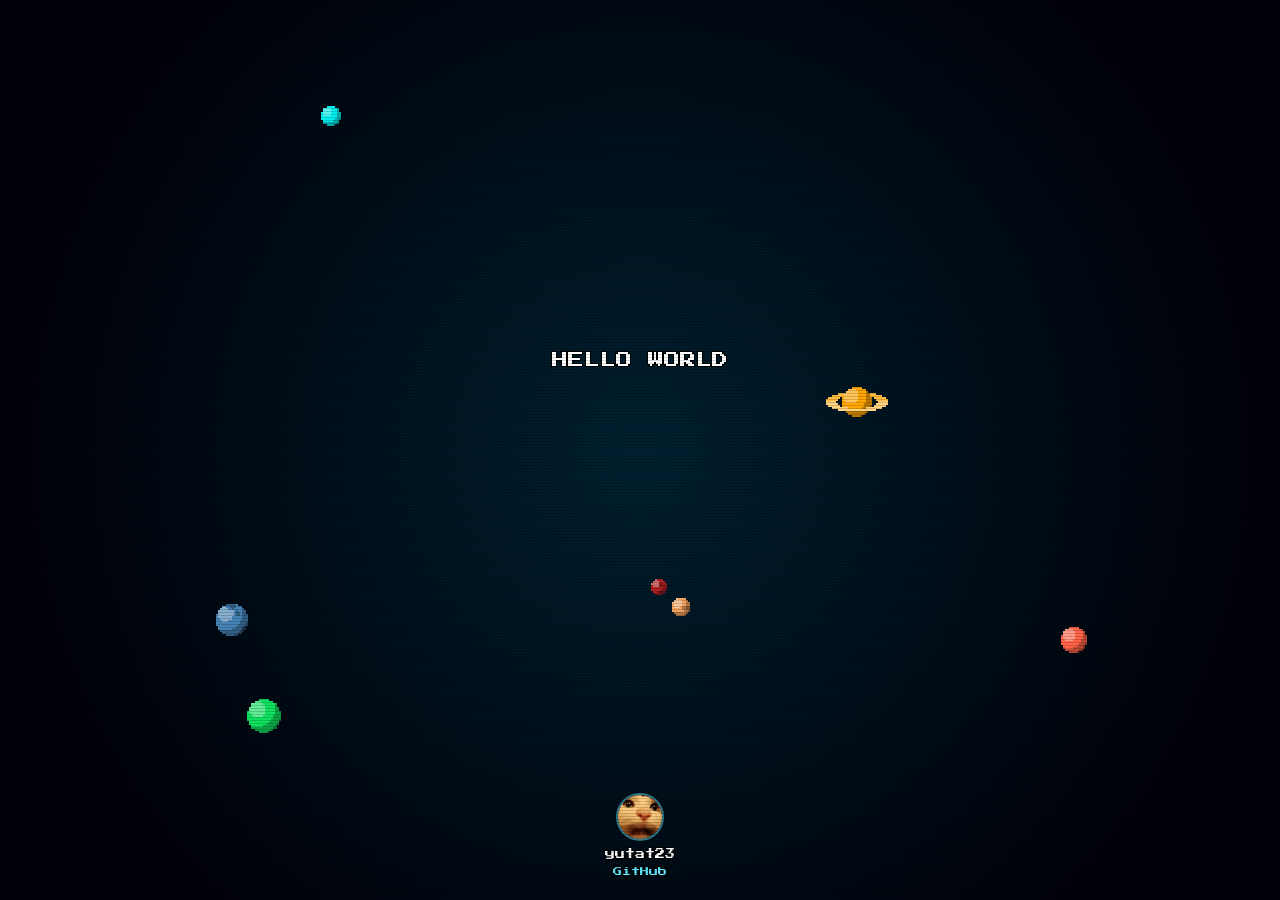
==== commit 09ee0429: "CSSとJSを分離" ====
--- a/index.html
+++ b/index.html
@@ -1,693 +1,59 @@
-<!DOCTYPE html>
-<html lang="ja">
-  <head>
-    <meta charset="UTF-8" />
-    <meta name="viewport" content="width=device-width, initial-scale=1.0" />
-    <meta name="google-adsense-account" content="ca-pub-1709050651667510">
-    <title>yutat23.dev</title>
-    <meta
-      name="description"
-      content="yutat23 のポートフォリオサイト。Webアプリケーション、CLIツール、ライブラリなどの制作物を紹介しています。"
-    />
-    <meta name="theme-color" content="#000008" />
-    <meta property="og:title" content="yutat23.dev" />
-    <meta
-      property="og:description"
-      content="yutat23 のポートフォリオサイト。Webアプリケーション、CLIツール、ライブラリなどの制作物を紹介しています。"
-    />
-    <meta property="og:url" content="https://yutat23.dev/" />
-    <meta property="og:type" content="website" />
-    <meta property="og:image" content="https://yutat23.dev/favicon.png" />
-    <meta name="twitter:card" content="summary" />
-    <!-- favicon -->
-    <link rel="icon" href="favicon.png" type="image/png" />
-    <link rel="preconnect" href="https://fonts.googleapis.com" />
-    <link rel="preconnect" href="https://fonts.gstatic.com" crossorigin />
-    <link
-      href="https://fonts.googleapis.com/css2?family=DotGothic16&family=Noto+Sans+JP:wght@400;700&family=Press+Start+2P&display=swap"
-      rel="stylesheet"
-    />
-    <style>
-      :root {
-        --text-shadow: -1px -1px 0 #000, 1px -1px 0 #000, -1px 1px 0 #000,
-          1px 1px 0 #000;
-      }
-      html,
-      body {
-        margin: 0;
-        padding: 0;
-        width: 100%;
-        height: 100%;
-        overflow: auto;
-        background: radial-gradient(circle at center, #002030 0%, #000008 80%);
-        font-family: "Noto Sans JP", sans-serif;
-      }
-      .star {
-        position: absolute;
-        width: 2px;
-        height: 2px;
-        background: #fff;
-        opacity: 0;
-        animation: twinkle infinite ease-in-out;
-        image-rendering: pixelated;
-      }
-      @keyframes twinkle {
-        0%,
-        100% {
-          opacity: 0;
-        }
-        50% {
-          opacity: var(--max-opacity, 1);
-        }
-      }
-      .shooting-star {
-        position: absolute;
-        width: 90px;
-        height: 1px;
-        background: linear-gradient(90deg, transparent, rgba(255, 255, 255, 0.9));
-        opacity: 0;
-        pointer-events: none;
-        transform: rotate(30deg);
-      }
-      .shooting-star.is-active {
-        animation: shoot 0.9s linear;
-      }
-      @keyframes shoot {
-        0% {
-          opacity: 0;
-          transform: rotate(30deg) translateX(0);
-        }
-        15% {
-          opacity: 1;
-        }
-        100% {
-          opacity: 0;
-          transform: rotate(30deg) translateX(260px);
-        }
-      }
-      .pixel-planet {
-        position: absolute;
-        image-rendering: pixelated;
-        animation: float var(--float-duration, 9s) ease-in-out
-          var(--float-delay, 0s) infinite;
-        transition: opacity 0.3s ease;
-      }
-      /* ポートフォリオ表示中はリストの邪魔にならないよう惑星を薄くする */
-      #home-view.is-portfolio-open .pixel-planet {
-        opacity: 0.25;
-      }
-      @keyframes float {
-        0%,
-        100% {
-          transform: translateY(0);
-        }
-        50% {
-          transform: translateY(-6px);
-        }
-      }
-      #home-view {
-        position: fixed;
-        inset: 0;
-        z-index: 1;
-      }
-      #message {
-        position: fixed;
-        top:40%;
-        left: 50%;
-        transform: translate(-50%, -50%);
-        z-index: 10;
-        color: #ffffff;
-        font-family: "Press Start 2P", monospace;
-        font-size: 16px;
-        padding: 8px 12px;
-        white-space: nowrap;
-        text-align: center;
-        text-shadow: var(--text-shadow);
-        -webkit-user-select: none;
-        user-select: none;
-      }
-      #world-link {
-        appearance: none;
-        background: none;
-        border: none;
-        padding: 0;
-        margin: 0;
-        font: inherit;
-        color: inherit;
-        cursor: pointer;
-        text-decoration: none;
-        display: inline-block;
-        text-shadow: var(--text-shadow);
-        animation: soft-blink 2.5s ease-in-out infinite, glitch 10s ease-in-out infinite;
-      }
-      #world-link:disabled {
-        cursor: default;
-        animation: none;
-        transform: translate(0);
-        text-shadow: var(--text-shadow);
-      }
-      @keyframes glitch {
-        0%, 94%, 100% {
-          text-shadow: var(--text-shadow);
-          transform: translate(0);
-        }
-        95% {
-          text-shadow: -2px 0 rgba(255, 0, 128, 0.9), 2px 0 rgba(0, 255, 255, 0.9), var(--text-shadow);
-          transform: translate(-2px, 1px);
-        }
-        95.5% {
-          text-shadow: 2px 0 rgba(0, 255, 255, 0.9), -2px 0 rgba(255, 0, 128, 0.9), var(--text-shadow);
-          transform: translate(2px, -1px);
-        }
-        96% {
-          text-shadow: -1px 0 rgba(255, 0, 128, 0.7), 1px 0 rgba(0, 255, 255, 0.7), var(--text-shadow);
-          transform: translate(-1px, 0);
-        }
-        96.5% {
-          text-shadow: 1px 0 rgba(0, 255, 255, 0.7), -1px 0 rgba(255, 0, 128, 0.7), var(--text-shadow);
-          transform: translate(1px, 1px);
-        }
-        97% {
-          text-shadow: var(--text-shadow);
-          transform: translate(0);
-        }
-      }
-      #world-link:hover {
-        opacity: 0.85;
-        transform: translate(0);
-        text-shadow: var(--text-shadow);
-        animation: none;
-      }
-      #portfolio-section {
-        display: flex;
-        opacity: 0;
-        visibility: hidden;
-        pointer-events: none;
-        position: fixed;
-        top: calc(38% + 36px);
-        bottom: 20px;
-        left: 50%;
-        transform: translateX(-50%) translateY(12px);
-        transition: opacity 0.3s ease, transform 0.3s ease,
-          visibility 0s linear 0.3s;
-        z-index: 10;
-        text-align: left;
-        width: min(95vw, 600px);
-        flex-direction: column;
-        overflow: hidden;
-        background: rgba(0, 8, 24, 0.15);
-        backdrop-filter: blur(6px);
-        -webkit-backdrop-filter: blur(6px);
-        border-radius: 8px;
-        padding: 8px 0 0 0;
-        mask-image: radial-gradient(ellipse 90% 95% at 50% 50%, black 40%, transparent 100%);
-        -webkit-mask-image: radial-gradient(ellipse 90% 95% at 50% 50%, black 40%, transparent 100%);
-      }
-      #portfolio-section.is-visible {
-        opacity: 1;
-        visibility: visible;
-        pointer-events: auto;
-        transform: translateX(-50%) translateY(0);
-        transition: opacity 0.3s ease, transform 0.3s ease;
-      }
-      #portfolio-list {
-        flex: 1;
-        min-height: 0;
-        overflow-y: scroll;
-        overflow-x: hidden;
-        padding: 0 16px;
-        -webkit-overflow-scrolling: touch;
-        overscroll-behavior: contain;
-        scrollbar-width: thin;
-        scrollbar-color: rgba(94, 231, 255, 0.6) transparent;
-      }
-      #portfolio-list::-webkit-scrollbar {
-        width: 6px;
-      }
-      #portfolio-list::-webkit-scrollbar-track {
-        background: transparent;
-      }
-      #portfolio-list::-webkit-scrollbar-thumb {
-        background: rgba(94, 231, 255, 0.5);
-        border-radius: 3px;
-      }
-      #portfolio-list::-webkit-scrollbar-thumb:hover {
-        background: rgba(94, 231, 255, 0.8);
-      }
-      #portfolio-section .portfolio-category {
-        margin: 24px 0 12px 0;
-        font-family: "DotGothic16", "Noto Sans JP", sans-serif;
-        font-size: 14px;
-        letter-spacing: 2px;
-        color: #ffcf6e;
-        text-shadow: var(--text-shadow);
-      }
-      #portfolio-section .portfolio-category:first-child {
-        margin-top: 0;
-      }
-      #portfolio-section ul.portfolio-list {
-        list-style: none;
-        margin: 0 0 16px 0;
-        padding: 0;
-        text-align: left;
-      }
-      #portfolio-section .portfolio-item {
-        margin: 0 -8px 4px -8px;
-        padding: 6px 8px;
-        border-radius: 4px;
-        font-size: 14px;
-        line-height: 1.6;
-        color: rgba(255, 255, 255, 0.95);
-        transition: background 0.2s ease;
-      }
-      #portfolio-section .portfolio-item:hover {
-        background: rgba(94, 231, 255, 0.08);
-      }
-      #portfolio-section .portfolio-item a {
-        color: #5ee7ff;
-        text-decoration: none;
-        text-shadow: var(--text-shadow);
-      }
-      #portfolio-section .portfolio-item a:hover {
-        text-decoration: underline;
-        color: #8eefff;
-      }
-      #portfolio-section .portfolio-item .sep {
-        color: rgba(255, 255, 255, 0.85);
-        margin: 0 6px;
-      }
-      #back-link {
-        appearance: none;
-        background: none;
-        border: none;
-        margin: 0;
-        font-family: inherit;
-        cursor: pointer;
-        flex-shrink: 0;
-        padding: 12px 0 8px 0;
-        color: rgba(255, 255, 255, 0.95);
-        font-size: 12px;
-        text-decoration: none;
-        text-shadow: var(--text-shadow);
-      }
-      #back-link:hover {
-        color: #fff;
-      }
-      #profile {
-        position: fixed;
-        left: 50%;
-        bottom: 24px;
-        transform: translateX(-50%);
-        z-index: 10;
-        display: flex;
-        flex-direction: column;
-        align-items: center;
-        gap: 8px;
-        text-align: center;
-        max-width: 90vw;
-        transition: opacity 0.3s ease;
-      }
-      /* ポートフォリオ表示中はリストと重なるため隠す */
-      #home-view.is-portfolio-open #profile {
-        opacity: 0;
-        pointer-events: none;
-      }
-      #profile-avatar {
-        width: 44px;
-        height: 44px;
-        border-radius: 50%;
-        border: 2px solid rgba(94, 231, 255, 0.5);
-      }
-      #profile-name {
-        font-family: "Press Start 2P", monospace;
-        font-size: 10px;
-        color: #fff;
-        text-shadow: var(--text-shadow);
-      }
-      #profile-bio {
-        font-family: "DotGothic16", "Noto Sans JP", sans-serif;
-        font-size: 13px;
-        color: rgba(255, 255, 255, 0.85);
-        text-shadow: var(--text-shadow);
-      }
-      #profile-links {
-        display: flex;
-        gap: 16px;
-      }
-      #profile-links a {
-        font-family: "Press Start 2P", monospace;
-        font-size: 9px;
-        color: #5ee7ff;
-        text-decoration: none;
-        text-shadow: var(--text-shadow);
-      }
-      #profile-links a:hover {
-        color: #8eefff;
-        text-decoration: underline;
-      }
-      /* CRTスキャンライン風オーバーレイ */
-      body::after {
-        content: "";
-        position: fixed;
-        inset: 0;
-        z-index: 100;
-        pointer-events: none;
-        background: repeating-linear-gradient(
-          to bottom,
-          rgba(0, 0, 0, 0.16) 0,
-          rgba(0, 0, 0, 0.16) 1px,
-          transparent 1px,
-          transparent 3px
-        );
-      }
-      @media (prefers-reduced-motion: reduce) {
-        .star {
-          animation: none;
-          opacity: 0.7;
-        }
-        #world-link,
-        .pixel-planet {
-          animation: none;
-        }
-        .shooting-star {
-          display: none;
-        }
-        #portfolio-section,
-        #portfolio-section.is-visible {
-          transition: none;
-        }
-      }
-      @media (max-width: 480px) {
-        #message {
-          top: 20%;
-          transform: translate(-50%, 0);
-        }
-        #portfolio-section {
-          top: calc(20% + 36px);
-          bottom: 16px;
-        }
-        #profile {
-          bottom: 16px;
-        }
-        #profile-bio {
-          font-size: 11px;
-        }
-      }
-    </style>
-  </head>
-  <body>
-    <div id="home-view">
-      <div id="message">
-        HELLO
-        <button
-          id="world-link"
-          type="button"
-          aria-expanded="false"
-          aria-controls="portfolio-section"
-        >
-          WORLD
-        </button>
-      </div>
-      <div id="portfolio-section" aria-hidden="true">
-        <div id="portfolio-list"></div>
-        <button id="back-link" type="button" aria-label="戻る">← Back</button>
-      </div>
-      <div id="profile">
-        <img id="profile-avatar" src="favicon.png" alt="yutat23のアイコン" width="44" height="44" />
-        <span id="profile-name">yutat23</span>
-        <nav id="profile-links" aria-label="Contact Links">
-          <a href="https://github.com/yutat23" target="_blank" rel="noopener noreferrer">GitHub</a>
-        </nav>
-      </div>
-    </div>
-    <script>
-      const homeView = document.getElementById("home-view");
-      const numStars = 200;
-      for (let i = 0; i < numStars; i++) {
-        const star = document.createElement("div");
-        star.className = "star";
-        const starSize = [1, 1, 1, 2, 2, 3][Math.floor(Math.random() * 6)];
-        star.style.width = starSize + "px";
-        star.style.height = starSize + "px";
-        star.style.setProperty(
-          "--max-opacity",
-          (0.4 + Math.random() * 0.6).toFixed(2)
-        );
-        star.style.top = Math.random() * 100 + "%";
-        star.style.left = Math.random() * 100 + "%";
-        star.style.animationDuration = Math.random() * 2 + 1 + "s";
-        star.style.animationDelay = Math.random() * 5 + "s";
-        homeView.appendChild(star);
-      }
-
-      const planetTypes = [
-        { size: 20, color: "#00eeee" },
-        { size: 16, color: "#b22222", craters: true },
-        { size: 18, color: "#f4a460", craters: true },
-        { size: 30, color: "#ffa500", ring: true },
-        { size: 26, color: "#ff6347" },
-        { size: 32, color: "#4682b4", craters: true },
-        { size: 34, color: "#0fe060" },
-      ];
-
-      // factor < 1 で暗く、> 1 で白に近づける
-      function shadeColor(hex, factor) {
-        const n = parseInt(hex.slice(1), 16);
-        const ch = (v) =>
-          factor <= 1
-            ? Math.round(v * factor)
-            : Math.round(v + (255 - v) * (factor - 1));
-        return `rgb(${ch((n >> 16) & 255)}, ${ch((n >> 8) & 255)}, ${ch(n & 255)})`;
-      }
-
-      function createPixelPlanet({ size, color, ring, craters }) {
-        const res = Math.floor(size / 2);
-        const r = res / 2;
-        const ringPad = ring ? Math.round(res * 0.6) : 0;
-        const canvas = document.createElement("canvas");
-        canvas.width = res + ringPad * 2;
-        canvas.height = res;
-        canvas.className = "pixel-planet";
-        const cssW = canvas.width * 2;
-        const cssH = canvas.height * 2;
-        canvas.style.width = cssW + "px";
-        canvas.style.height = cssH + "px";
-        canvas.style.setProperty(
-          "--float-duration",
-          (7 + Math.random() * 6).toFixed(1) + "s"
-        );
-        canvas.style.setProperty(
-          "--float-delay",
-          (-Math.random() * 10).toFixed(1) + "s"
-        );
-        homeView.appendChild(canvas);
-        const ctx = canvas.getContext("2d");
-
-        // クレーターの位置とサイズを事前に決める(惑星中心からの相対座標)
-        const craterList = craters
-          ? Array.from({ length: 3 }, () => ({
-              x: (Math.random() - 0.5) * res * 0.9,
-              y: (Math.random() - 0.5) * res * 0.9,
-              r: r * (0.15 + Math.random() * 0.15),
-            }))
-          : [];
-
-        for (let y = 0; y < res; y++) {
-          for (let x = 0; x < res; x++) {
-            const dx = x - r + 0.5;
-            const dy = y - r + 0.5;
-            if (dx * dx + dy * dy > r * r) continue;
-            // 左上の光源からの距離で階調を決める
-            const lx = dx + r * 0.4;
-            const ly = dy + r * 0.4;
-            const d = Math.sqrt(lx * lx + ly * ly) / r;
-            let factor;
-            if (d < 0.5) factor = 1.35;
-            else if (d < 1.05) factor = 1;
-            else if (d < 1.45) factor = 0.72;
-            else factor = 0.5;
-            if (
-              craterList.some(
-                (c) => (dx - c.x) ** 2 + (dy - c.y) ** 2 <= c.r * c.r
-              )
-            ) {
-              factor *= 0.72;
-            }
-            ctx.fillStyle = shadeColor(color, factor);
-            ctx.fillRect(x + ringPad, y, 1, 1);
-          }
-        }
-
-        if (ring) {
-          const cx = canvas.width / 2;
-          const aOuter = r + ringPad * 0.9;
-          const aInner = r + ringPad * 0.3;
-          const flat = 0.32; // リングのつぶれ具合
-          for (let y = 0; y < canvas.height; y++) {
-            for (let x = 0; x < canvas.width; x++) {
-              const ex = x - cx + 0.5;
-              const ey = y - r + 0.5;
-              const vOuter = (ex / aOuter) ** 2 + (ey / (aOuter * flat)) ** 2;
-              const vInner = (ex / aInner) ** 2 + (ey / (aInner * flat)) ** 2;
-              if (vOuter > 1 || vInner < 1) continue;
-              // 上半分は惑星の裏に隠し、下半分だけ手前に重ねる
-              const onPlanet = ex * ex + ey * ey <= r * r;
-              if (onPlanet && ey < 0) continue;
-              ctx.fillStyle = shadeColor(color, ey < 0 ? 1.25 : 1.5);
-              ctx.fillRect(x, y, 1, 1);
-            }
-          }
-        }
-
-        const msgRect = document.getElementById("message").getBoundingClientRect();
-        const margin = 20;
-        const maxX = window.innerWidth - cssW - margin;
-        const maxY = window.innerHeight - cssH - margin;
-
-        let x, y;
-        do {
-          x = margin + Math.random() * maxX;
-          y = margin + Math.random() * maxY;
-        } while (
-          x + cssW > msgRect.left &&
-          x < msgRect.right &&
-          y + cssH > msgRect.top &&
-          y < msgRect.bottom
-        );
-
-        canvas.style.left = x + "px";
-        canvas.style.top = y + "px";
-      }
-
-      // Webフォント読み込み後にメッセージの実寸を測って惑星を配置する
-      document.fonts.ready.then(() => {
-        planetTypes.forEach(createPixelPlanet);
-      });
-
-      // 流れ星(動きを減らす設定のときは出さない)
-      (function () {
-        if (window.matchMedia("(prefers-reduced-motion: reduce)").matches) {
-          return;
-        }
-        const shootingStar = document.createElement("div");
-        shootingStar.className = "shooting-star";
-        homeView.appendChild(shootingStar);
-        function launch() {
-          shootingStar.style.left = Math.random() * 70 + "%";
-          shootingStar.style.top = Math.random() * 40 + "%";
-          shootingStar.classList.remove("is-active");
-          void shootingStar.offsetWidth; // アニメーションを頭から再生し直す
-          shootingStar.classList.add("is-active");
-          setTimeout(launch, 6000 + Math.random() * 14000);
-        }
-        setTimeout(launch, 3000 + Math.random() * 5000);
-      })();
-
-      (function () {
-        const worldLink = document.getElementById("world-link");
-        const backLink = document.getElementById("back-link");
-        const portfolioSection = document.getElementById("portfolio-section");
-        const portfolioList = document.getElementById("portfolio-list");
-
-        const CATEGORY_ORDER = ["Webアプリケーション", "CLI", "GUIアプリケーション", "ライブラリ"];
-
-        function togglePortfolio() {
-          const isOpen = portfolioSection.classList.toggle("is-visible");
-          worldLink.textContent = isOpen ? "WORKS" : "WORLD";
-          worldLink.setAttribute("aria-expanded", isOpen);
-          portfolioSection.setAttribute("aria-hidden", !isOpen);
-          homeView.classList.toggle("is-portfolio-open", isOpen);
-        }
-
-        function disableWorldLink() {
-          worldLink.disabled = true;
-        }
-
-        function createExternalLink(href, text) {
-          const a = document.createElement("a");
-          a.href = href;
-          a.target = "_blank";
-          a.rel = "noopener noreferrer";
-          a.textContent = text;
-          return a;
-        }
-
-        function createSep(text) {
-          const sep = document.createElement("span");
-          sep.className = "sep";
-          sep.textContent = text;
-          return sep;
-        }
-
-        function renderItem(item) {
-          const li = document.createElement("li");
-          li.className = "portfolio-item";
-          li.appendChild(createExternalLink(item.url, item.name));
-          if (item.siteUrl) {
-            li.appendChild(createSep("·"));
-            li.appendChild(createExternalLink(item.siteUrl, item.siteUrl));
-          }
-          if (item.description) {
-            li.appendChild(createSep("—"));
-            const desc = document.createElement("span");
-            desc.textContent = item.description;
-            li.appendChild(desc);
-          }
-          return li;
-        }
-
-        function groupByCategory(items) {
-          const groups = {};
-          items.forEach((item) => {
-            const cat = item.category || "その他";
-            (groups[cat] ??= []).push(item);
-          });
-          const ordered = CATEGORY_ORDER.filter((c) => groups[c]);
-          const rest = Object.keys(groups).filter((c) => !CATEGORY_ORDER.includes(c));
-          return [...ordered, ...rest].map((cat) => ({ category: cat, items: groups[cat] }));
-        }
-
-        worldLink.addEventListener("click", (e) => {
-          e.preventDefault();
-          togglePortfolio();
-        });
-        backLink.addEventListener("click", (e) => {
-          e.preventDefault();
-          togglePortfolio();
-        });
-        document.addEventListener("keydown", (e) => {
-          if (e.key === "Escape" && portfolioSection.classList.contains("is-visible")) {
-            togglePortfolio();
-          }
-        });
-
-        fetch("portfolio.json")
-          .then((res) => {
-            if (!res.ok) {
-              throw new Error(`portfolio.json の取得に失敗しました (${res.status})`);
-            }
-            return res.json();
-          })
-          .then((items) => {
-            if (items.length === 0) {
-              disableWorldLink();
-              return;
-            }
-            groupByCategory(items).forEach(({ category, items: catItems }) => {
-              const heading = document.createElement("div");
-              heading.className = "portfolio-category";
-              heading.textContent = category;
-              portfolioList.appendChild(heading);
-
-              const ul = document.createElement("ul");
-              ul.className = "portfolio-list";
-              catItems.forEach((item) => ul.appendChild(renderItem(item)));
-              portfolioList.appendChild(ul);
-            });
-          })
-          .catch(disableWorldLink);
-      })();
-    </script>
-  </body>
-</html>
-
+<!DOCTYPE html>
+<html lang="ja">
+  <head>
+    <meta charset="UTF-8" />
+    <meta name="viewport" content="width=device-width, initial-scale=1.0" />
+    <meta name="google-adsense-account" content="ca-pub-1709050651667510">
+    <title>yutat23.dev</title>
+    <meta
+      name="description"
+      content="yutat23 のポートフォリオサイト。Webアプリケーション、CLIツール、ライブラリなどの制作物を紹介しています。"
+    />
+    <meta name="theme-color" content="#000008" />
+    <meta property="og:title" content="yutat23.dev" />
+    <meta
+      property="og:description"
+      content="yutat23 のポートフォリオサイト。Webアプリケーション、CLIツール、ライブラリなどの制作物を紹介しています。"
+    />
+    <meta property="og:url" content="https://yutat23.dev/" />
+    <meta property="og:type" content="website" />
+    <meta property="og:image" content="https://yutat23.dev/favicon.png" />
+    <meta name="twitter:card" content="summary" />
+    <!-- favicon -->
+    <link rel="icon" href="favicon.png" type="image/png" />
+    <link rel="preconnect" href="https://fonts.googleapis.com" />
+    <link rel="preconnect" href="https://fonts.gstatic.com" crossorigin />
+    <link
+      href="https://fonts.googleapis.com/css2?family=DotGothic16&family=Noto+Sans+JP:wght@400;700&family=Press+Start+2P&display=swap"
+      rel="stylesheet"
+    />
+    <link rel="stylesheet" href="style.css" />
+    <script src="main.js" defer></script>
+  </head>
+  <body>
+    <div id="home-view">
+      <div id="message">
+        HELLO
+        <button
+          id="world-link"
+          type="button"
+          aria-expanded="false"
+          aria-controls="portfolio-section"
+        >
+          WORLD
+        </button>
+      </div>
+      <div id="portfolio-section" aria-hidden="true">
+        <div id="portfolio-list"></div>
+        <button id="back-link" type="button" aria-label="戻る">← Back</button>
+      </div>
+      <div id="profile">
+        <img id="profile-avatar" src="favicon.png" alt="yutat23のアイコン" width="44" height="44" />
+        <span id="profile-name">yutat23</span>
+        <nav id="profile-links" aria-label="Contact Links">
+          <a href="https://github.com/yutat23" target="_blank" rel="noopener noreferrer">GitHub</a>
+        </nav>
+      </div>
+    </div>
+  </body>
+</html>
--- a/style.css
+++ b/style.css
@@ -0,0 +1,452 @@
+/* ==========================================================================
+   yutat23.dev — スタイルシート
+   構成: ベース / 星空 / 惑星 / メッセージ / ポートフォリオ / プロフィール /
+         オーバーレイ / メディアクエリ
+   ========================================================================== */
+
+:root {
+  --text-shadow: -1px -1px 0 #000, 1px -1px 0 #000, -1px 1px 0 #000,
+    1px 1px 0 #000;
+}
+
+/* --------------------------------------------------------------------------
+   ベース
+   -------------------------------------------------------------------------- */
+html,
+body {
+  margin: 0;
+  padding: 0;
+  width: 100%;
+  height: 100%;
+  overflow: auto;
+  background: radial-gradient(circle at center, #002030 0%, #000008 80%);
+  font-family: "Noto Sans JP", sans-serif;
+}
+
+#home-view {
+  position: fixed;
+  inset: 0;
+  z-index: 1;
+}
+
+/* --------------------------------------------------------------------------
+   星空(瞬く星・流れ星)
+   -------------------------------------------------------------------------- */
+.star {
+  position: absolute;
+  width: 2px;
+  height: 2px;
+  background: #fff;
+  opacity: 0;
+  animation: twinkle infinite ease-in-out;
+  image-rendering: pixelated;
+}
+
+@keyframes twinkle {
+  0%,
+  100% {
+    opacity: 0;
+  }
+  50% {
+    opacity: var(--max-opacity, 1);
+  }
+}
+
+.shooting-star {
+  position: absolute;
+  width: 90px;
+  height: 1px;
+  background: linear-gradient(90deg, transparent, rgba(255, 255, 255, 0.9));
+  opacity: 0;
+  pointer-events: none;
+  transform: rotate(30deg);
+}
+
+.shooting-star.is-active {
+  animation: shoot 0.9s linear;
+}
+
+@keyframes shoot {
+  0% {
+    opacity: 0;
+    transform: rotate(30deg) translateX(0);
+  }
+  15% {
+    opacity: 1;
+  }
+  100% {
+    opacity: 0;
+    transform: rotate(30deg) translateX(260px);
+  }
+}
+
+/* --------------------------------------------------------------------------
+   ピクセル惑星
+   -------------------------------------------------------------------------- */
+.pixel-planet {
+  position: absolute;
+  image-rendering: pixelated;
+  animation: float var(--float-duration, 9s) ease-in-out
+    var(--float-delay, 0s) infinite;
+  transition: opacity 0.3s ease;
+}
+
+/* ポートフォリオ表示中はリストの邪魔にならないよう惑星を薄くする */
+#home-view.is-portfolio-open .pixel-planet {
+  opacity: 0.25;
+}
+
+@keyframes float {
+  0%,
+  100% {
+    transform: translateY(0);
+  }
+  50% {
+    transform: translateY(-6px);
+  }
+}
+
+/* --------------------------------------------------------------------------
+   メッセージ(HELLO WORLD)
+   -------------------------------------------------------------------------- */
+#message {
+  position: fixed;
+  top: 40%;
+  left: 50%;
+  transform: translate(-50%, -50%);
+  z-index: 10;
+  color: #ffffff;
+  font-family: "Press Start 2P", monospace;
+  font-size: 16px;
+  padding: 8px 12px;
+  white-space: nowrap;
+  text-align: center;
+  text-shadow: var(--text-shadow);
+  -webkit-user-select: none;
+  user-select: none;
+}
+
+#world-link {
+  appearance: none;
+  background: none;
+  border: none;
+  padding: 0;
+  margin: 0;
+  font: inherit;
+  color: inherit;
+  cursor: pointer;
+  text-decoration: none;
+  display: inline-block;
+  text-shadow: var(--text-shadow);
+  animation: soft-blink 2.5s ease-in-out infinite,
+    glitch 10s ease-in-out infinite;
+}
+
+#world-link:disabled {
+  cursor: default;
+  animation: none;
+  transform: translate(0);
+  text-shadow: var(--text-shadow);
+}
+
+#world-link:hover {
+  opacity: 0.85;
+  transform: translate(0);
+  text-shadow: var(--text-shadow);
+  animation: none;
+}
+
+@keyframes glitch {
+  0%,
+  94%,
+  100% {
+    text-shadow: var(--text-shadow);
+    transform: translate(0);
+  }
+  95% {
+    text-shadow: -2px 0 rgba(255, 0, 128, 0.9), 2px 0 rgba(0, 255, 255, 0.9),
+      var(--text-shadow);
+    transform: translate(-2px, 1px);
+  }
+  95.5% {
+    text-shadow: 2px 0 rgba(0, 255, 255, 0.9), -2px 0 rgba(255, 0, 128, 0.9),
+      var(--text-shadow);
+    transform: translate(2px, -1px);
+  }
+  96% {
+    text-shadow: -1px 0 rgba(255, 0, 128, 0.7), 1px 0 rgba(0, 255, 255, 0.7),
+      var(--text-shadow);
+    transform: translate(-1px, 0);
+  }
+  96.5% {
+    text-shadow: 1px 0 rgba(0, 255, 255, 0.7), -1px 0 rgba(255, 0, 128, 0.7),
+      var(--text-shadow);
+    transform: translate(1px, 1px);
+  }
+  97% {
+    text-shadow: var(--text-shadow);
+    transform: translate(0);
+  }
+}
+
+/* --------------------------------------------------------------------------
+   ポートフォリオ一覧
+   -------------------------------------------------------------------------- */
+#portfolio-section {
+  display: flex;
+  opacity: 0;
+  visibility: hidden;
+  pointer-events: none;
+  position: fixed;
+  top: calc(38% + 36px);
+  bottom: 20px;
+  left: 50%;
+  transform: translateX(-50%) translateY(12px);
+  transition: opacity 0.3s ease, transform 0.3s ease,
+    visibility 0s linear 0.3s;
+  z-index: 10;
+  text-align: left;
+  width: min(95vw, 600px);
+  flex-direction: column;
+  overflow: hidden;
+  background: rgba(0, 8, 24, 0.15);
+  backdrop-filter: blur(6px);
+  -webkit-backdrop-filter: blur(6px);
+  border-radius: 8px;
+  padding: 8px 0 0 0;
+  mask-image: radial-gradient(
+    ellipse 90% 95% at 50% 50%,
+    black 40%,
+    transparent 100%
+  );
+  -webkit-mask-image: radial-gradient(
+    ellipse 90% 95% at 50% 50%,
+    black 40%,
+    transparent 100%
+  );
+}
+
+#portfolio-section.is-visible {
+  opacity: 1;
+  visibility: visible;
+  pointer-events: auto;
+  transform: translateX(-50%) translateY(0);
+  transition: opacity 0.3s ease, transform 0.3s ease;
+}
+
+#portfolio-list {
+  flex: 1;
+  min-height: 0;
+  overflow-y: scroll;
+  overflow-x: hidden;
+  padding: 0 16px;
+  -webkit-overflow-scrolling: touch;
+  overscroll-behavior: contain;
+  scrollbar-width: thin;
+  scrollbar-color: rgba(94, 231, 255, 0.6) transparent;
+}
+
+#portfolio-list::-webkit-scrollbar {
+  width: 6px;
+}
+
+#portfolio-list::-webkit-scrollbar-track {
+  background: transparent;
+}
+
+#portfolio-list::-webkit-scrollbar-thumb {
+  background: rgba(94, 231, 255, 0.5);
+  border-radius: 3px;
+}
+
+#portfolio-list::-webkit-scrollbar-thumb:hover {
+  background: rgba(94, 231, 255, 0.8);
+}
+
+#portfolio-section .portfolio-category {
+  margin: 24px 0 12px 0;
+  font-family: "DotGothic16", "Noto Sans JP", sans-serif;
+  font-size: 14px;
+  letter-spacing: 2px;
+  color: #ffcf6e;
+  text-shadow: var(--text-shadow);
+}
+
+#portfolio-section .portfolio-category:first-child {
+  margin-top: 0;
+}
+
+#portfolio-section ul.portfolio-list {
+  list-style: none;
+  margin: 0 0 16px 0;
+  padding: 0;
+  text-align: left;
+}
+
+#portfolio-section .portfolio-item {
+  margin: 0 -8px 4px -8px;
+  padding: 6px 8px;
+  border-radius: 4px;
+  font-size: 14px;
+  line-height: 1.6;
+  color: rgba(255, 255, 255, 0.95);
+  transition: background 0.2s ease;
+}
+
+#portfolio-section .portfolio-item:hover {
+  background: rgba(94, 231, 255, 0.08);
+}
+
+#portfolio-section .portfolio-item a {
+  color: #5ee7ff;
+  text-decoration: none;
+  text-shadow: var(--text-shadow);
+}
+
+#portfolio-section .portfolio-item a:hover {
+  text-decoration: underline;
+  color: #8eefff;
+}
+
+#portfolio-section .portfolio-item .sep {
+  color: rgba(255, 255, 255, 0.85);
+  margin: 0 6px;
+}
+
+#back-link {
+  appearance: none;
+  background: none;
+  border: none;
+  margin: 0;
+  font-family: inherit;
+  cursor: pointer;
+  flex-shrink: 0;
+  padding: 12px 0 8px 0;
+  color: rgba(255, 255, 255, 0.95);
+  font-size: 12px;
+  text-decoration: none;
+  text-shadow: var(--text-shadow);
+}
+
+#back-link:hover {
+  color: #fff;
+}
+
+/* --------------------------------------------------------------------------
+   プロフィール
+   -------------------------------------------------------------------------- */
+#profile {
+  position: fixed;
+  left: 50%;
+  bottom: 24px;
+  transform: translateX(-50%);
+  z-index: 10;
+  display: flex;
+  flex-direction: column;
+  align-items: center;
+  gap: 8px;
+  text-align: center;
+  max-width: 90vw;
+  transition: opacity 0.3s ease;
+}
+
+/* ポートフォリオ表示中はリストと重なるため隠す */
+#home-view.is-portfolio-open #profile {
+  opacity: 0;
+  pointer-events: none;
+}
+
+#profile-avatar {
+  width: 44px;
+  height: 44px;
+  border-radius: 50%;
+  border: 2px solid rgba(94, 231, 255, 0.5);
+}
+
+#profile-name {
+  font-family: "Press Start 2P", monospace;
+  font-size: 10px;
+  color: #fff;
+  text-shadow: var(--text-shadow);
+}
+
+#profile-bio {
+  font-family: "DotGothic16", "Noto Sans JP", sans-serif;
+  font-size: 13px;
+  color: rgba(255, 255, 255, 0.85);
+  text-shadow: var(--text-shadow);
+}
+
+#profile-links {
+  display: flex;
+  gap: 16px;
+}
+
+#profile-links a {
+  font-family: "Press Start 2P", monospace;
+  font-size: 9px;
+  color: #5ee7ff;
+  text-decoration: none;
+  text-shadow: var(--text-shadow);
+}
+
+#profile-links a:hover {
+  color: #8eefff;
+  text-decoration: underline;
+}
+
+/* --------------------------------------------------------------------------
+   CRTスキャンライン風オーバーレイ
+   -------------------------------------------------------------------------- */
+body::after {
+  content: "";
+  position: fixed;
+  inset: 0;
+  z-index: 100;
+  pointer-events: none;
+  background: repeating-linear-gradient(
+    to bottom,
+    rgba(0, 0, 0, 0.16) 0,
+    rgba(0, 0, 0, 0.16) 1px,
+    transparent 1px,
+    transparent 3px
+  );
+}
+
+/* --------------------------------------------------------------------------
+   メディアクエリ
+   -------------------------------------------------------------------------- */
+@media (prefers-reduced-motion: reduce) {
+  .star {
+    animation: none;
+    opacity: 0.7;
+  }
+  #world-link,
+  .pixel-planet {
+    animation: none;
+  }
+  .shooting-star {
+    display: none;
+  }
+  #portfolio-section,
+  #portfolio-section.is-visible {
+    transition: none;
+  }
+}
+
+@media (max-width: 480px) {
+  #message {
+    top: 20%;
+    transform: translate(-50%, 0);
+  }
+  #portfolio-section {
+    top: calc(20% + 36px);
+    bottom: 16px;
+  }
+  #profile {
+    bottom: 16px;
+  }
+  #profile-bio {
+    font-size: 11px;
+  }
+}
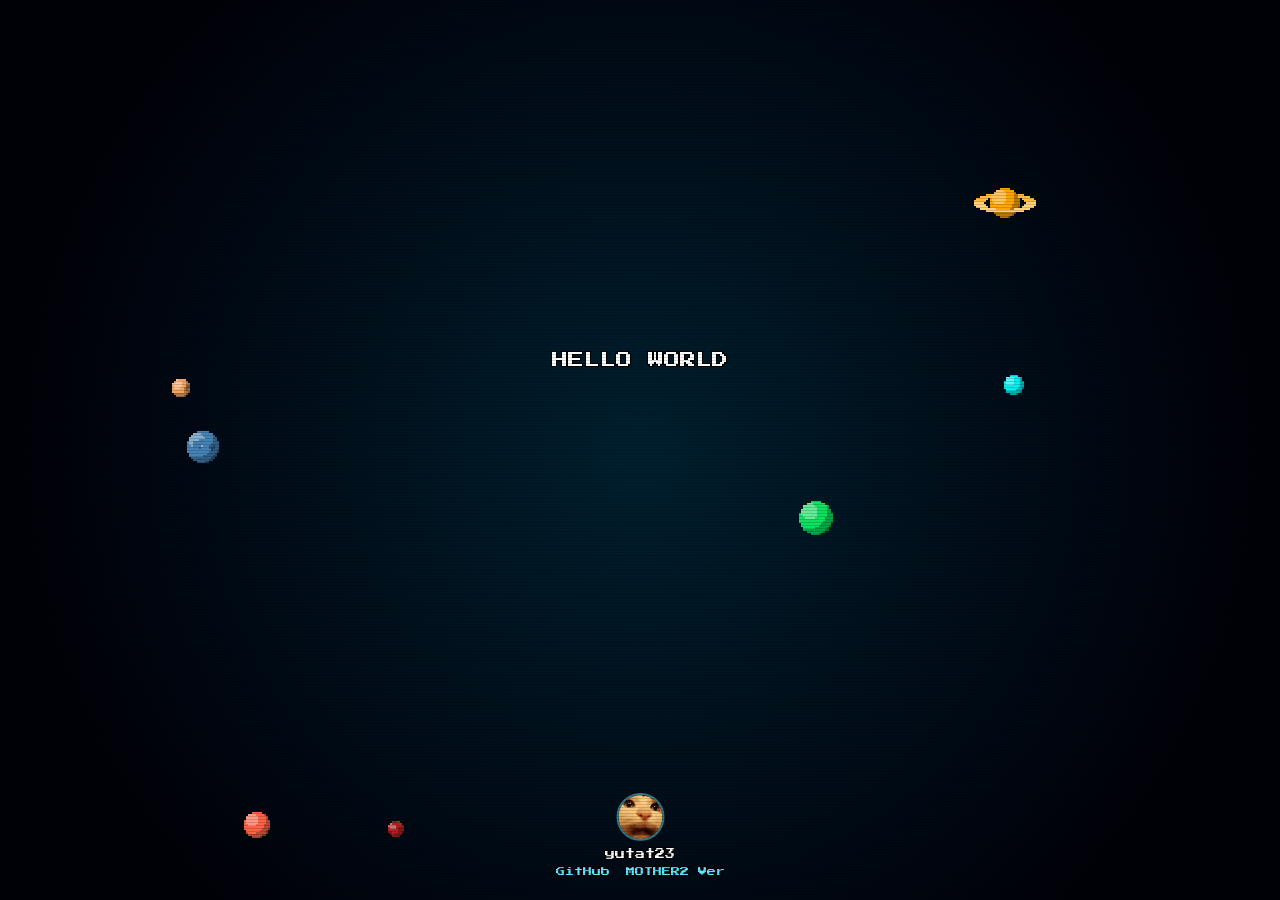
==== commit 03079f52: "I LOVE MOTHER SERIES" ====
--- a/index.html
+++ b/index.html
@@ -52,6 +52,7 @@
         <span id="profile-name">yutat23</span>
         <nav id="profile-links" aria-label="Contact Links">
           <a href="https://github.com/yutat23" target="_blank" rel="noopener noreferrer">GitHub</a>
+          <a href="mother2.html">MOTHER2 Ver</a>
         </nav>
       </div>
     </div>
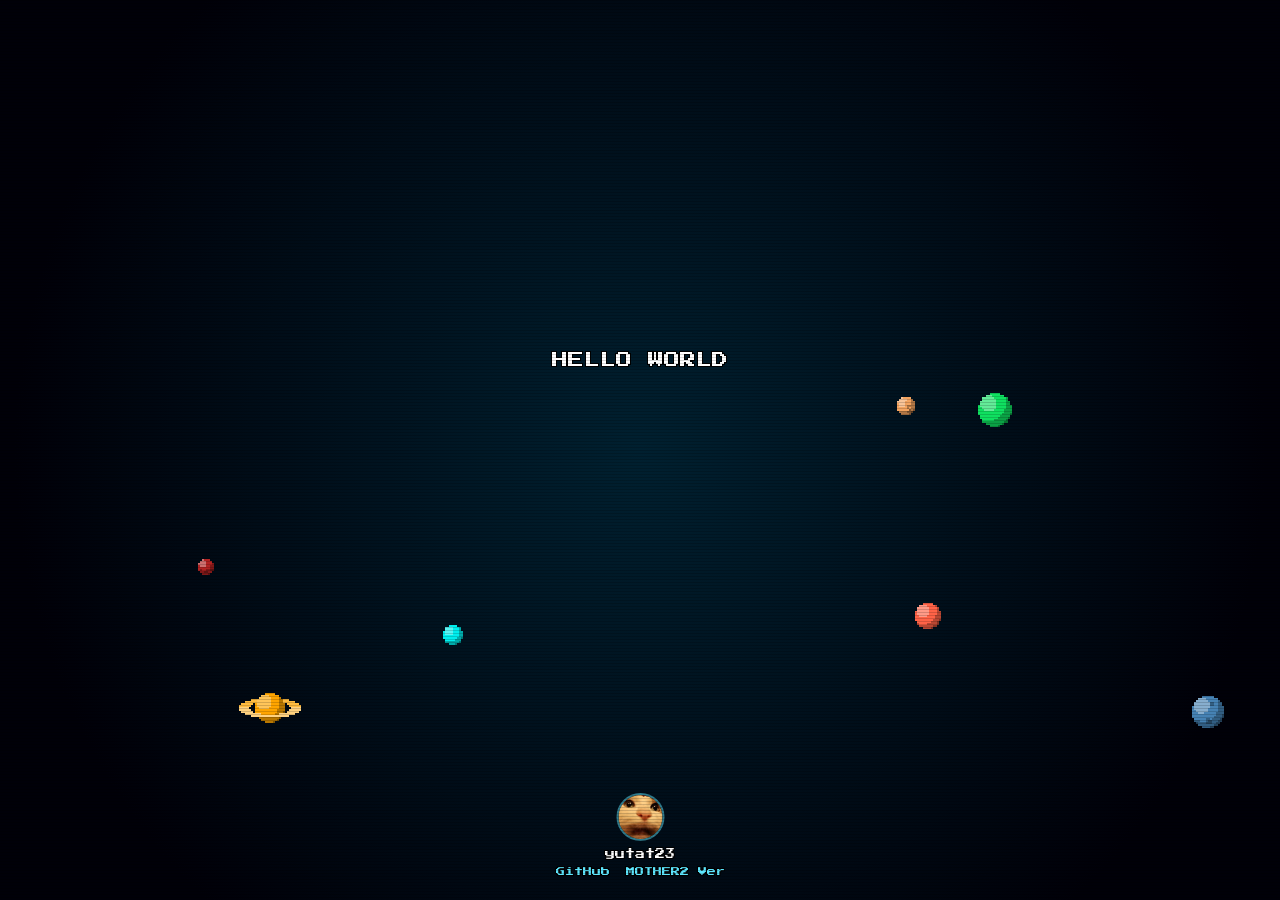
==== commit bcce38a9: "fix: ドメイン名をyutat23.comに変更" ====
--- a/index.html
+++ b/index.html
@@ -4,20 +4,20 @@
     <meta charset="UTF-8" />
     <meta name="viewport" content="width=device-width, initial-scale=1.0" />
     <meta name="google-adsense-account" content="ca-pub-1709050651667510">
-    <title>yutat23.dev</title>
+    <title>yutat23.com</title>
     <meta
       name="description"
       content="yutat23 のポートフォリオサイト。Webアプリケーション、CLIツール、ライブラリなどの制作物を紹介しています。"
     />
     <meta name="theme-color" content="#000008" />
-    <meta property="og:title" content="yutat23.dev" />
+    <meta property="og:title" content="yutat23.com" />
     <meta
       property="og:description"
       content="yutat23 のポートフォリオサイト。Webアプリケーション、CLIツール、ライブラリなどの制作物を紹介しています。"
     />
-    <meta property="og:url" content="https://yutat23.dev/" />
+    <meta property="og:url" content="https://yutat23.com/" />
     <meta property="og:type" content="website" />
-    <meta property="og:image" content="https://yutat23.dev/favicon.png" />
+    <meta property="og:image" content="https://yutat23.com/favicon.png" />
     <meta name="twitter:card" content="summary" />
     <!-- favicon -->
     <link rel="icon" href="favicon.png" type="image/png" />
--- a/style.css
+++ b/style.css
@@ -1,5 +1,5 @@
 /* ==========================================================================
-   yutat23.dev — スタイルシート
+   yutat23.com — スタイルシート
    構成: ベース / 星空 / 惑星 / メッセージ / ポートフォリオ / プロフィール /
          オーバーレイ / メディアクエリ
    ========================================================================== */
